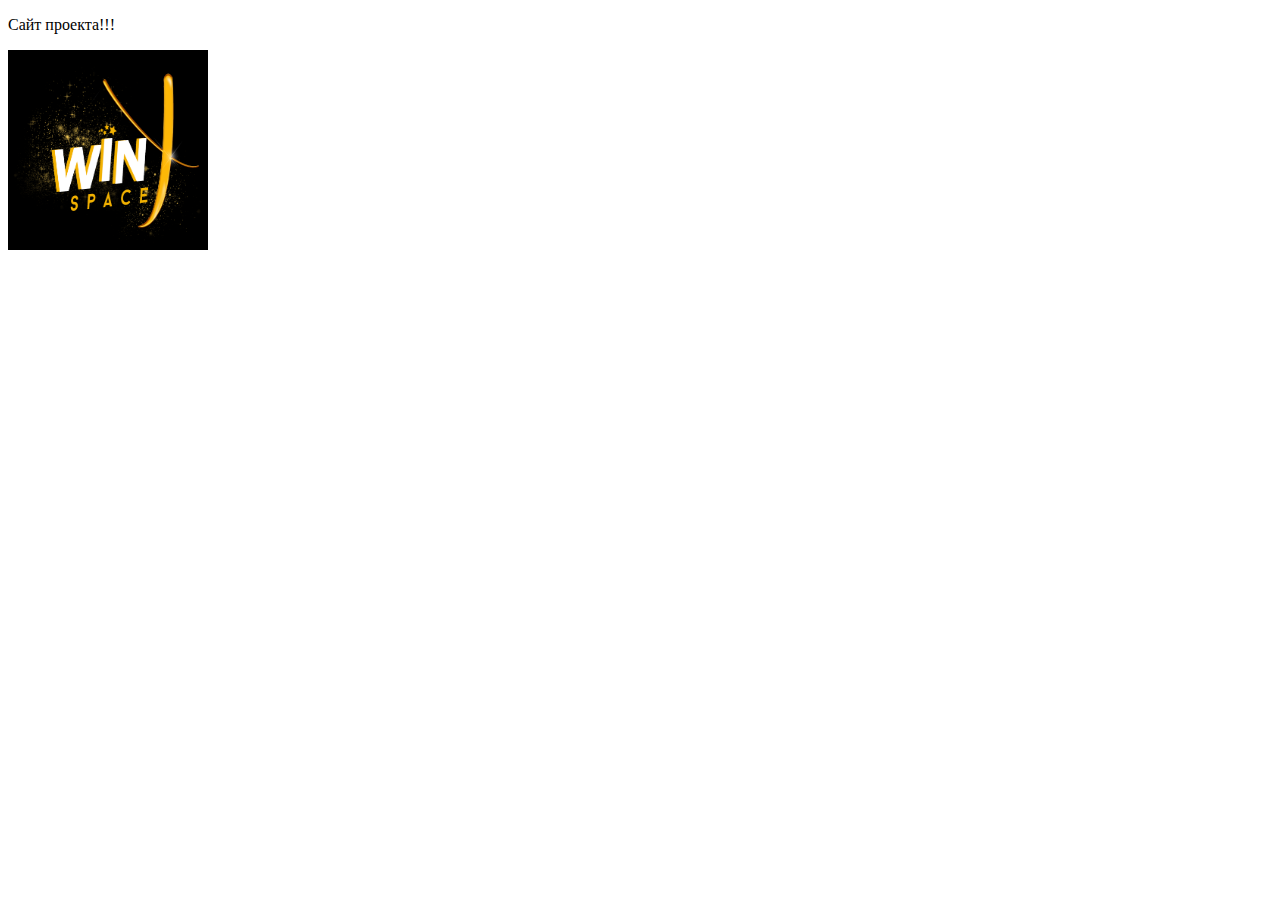
==== index.html @ 8d6df387 "new logo" ====
<!doctype html>
<html lang=en>
    <head>
        <meta charset=utf-8>
        <title>Xwin</title>
    </head>
    <body>
        <p>Сайт проекта!!!</p>
        <img width="200" height="200" src="img/logo.png" />
    </body>
</html>
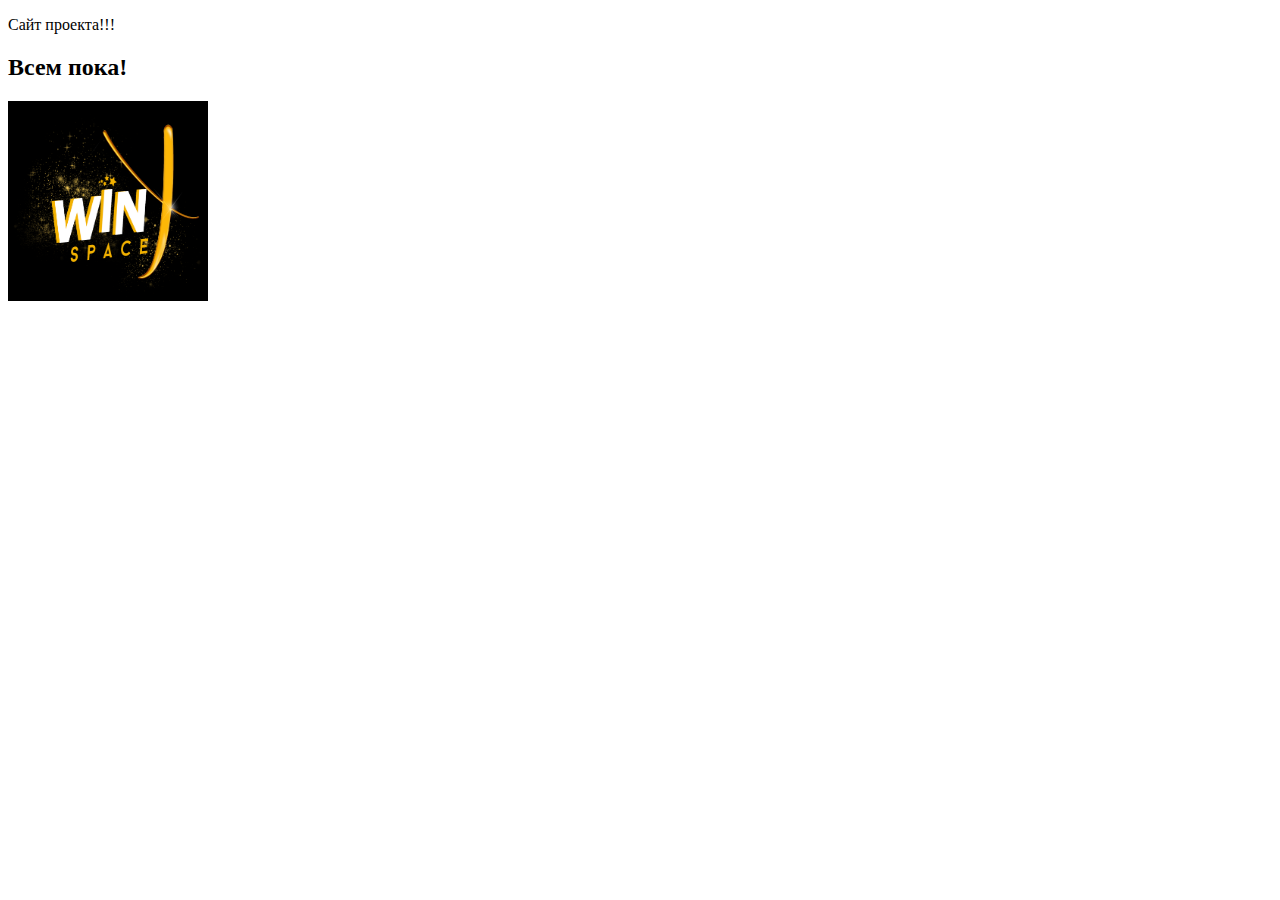
==== commit 69f59bef: "Merge pull request #3 from nekich77792/gh-pages" ====
--- a/index.html
+++ b/index.html
@@ -6,6 +6,8 @@
     </head>
     <body>
         <p>Сайт проекта!!!</p>
-        <img width="200" height="200" src="img/logo.png" />
+   
+   <div><h2>Всем пока!</h2></div>
+           <img width="200" height="200" src="img/logo.png" />
     </body>
 </html>
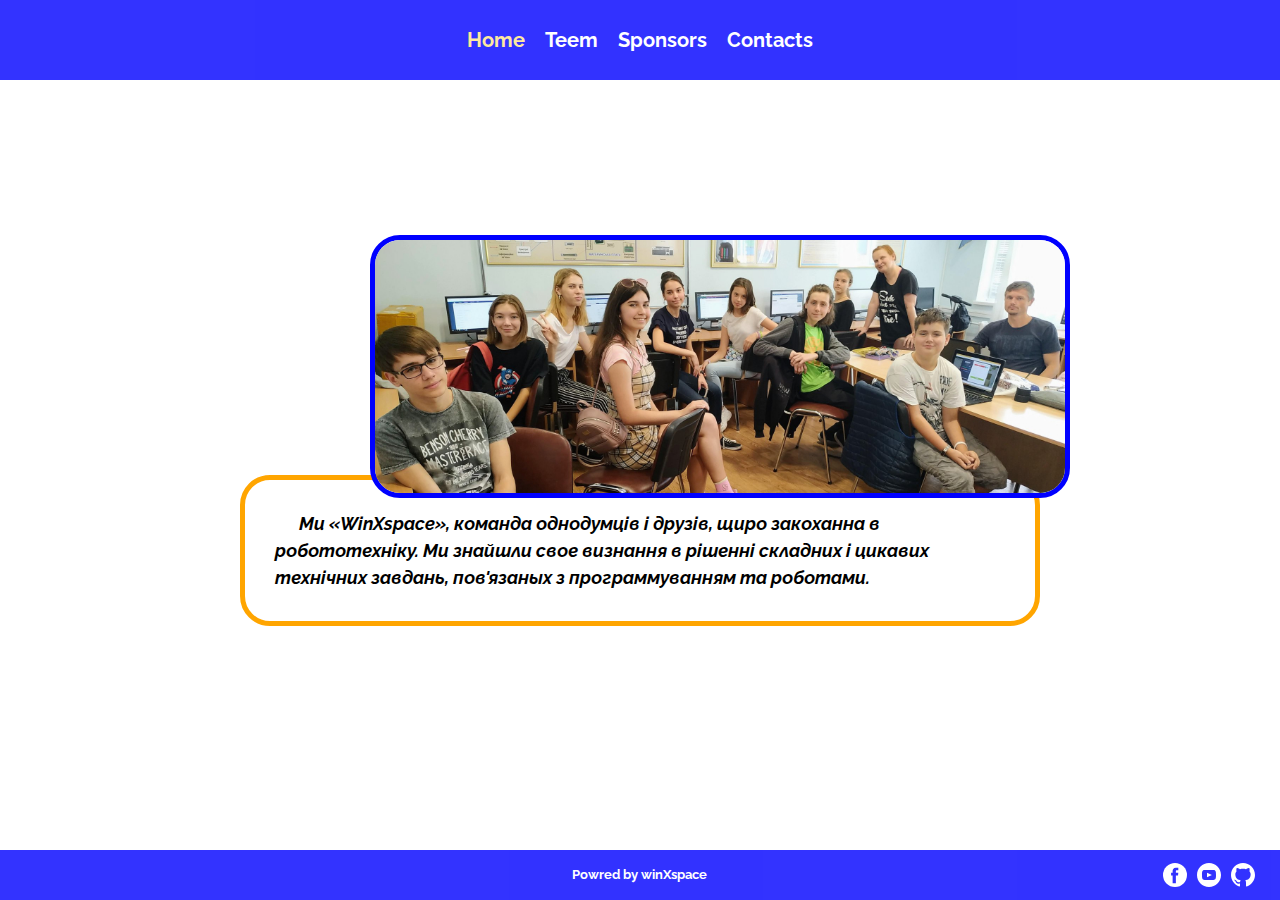
==== commit 462a06ce: "updateed version" ====
--- a/index.html
+++ b/index.html
@@ -2,12 +2,52 @@
 <html lang=en>
     <head>
         <meta charset=utf-8>
-        <title>Xwin</title>
+        <link rel="stylesheet" href="reset.css" />
+        <link rel="stylesheet" href="style.css" />
+        <link href="https://fonts.googleapis.com/css?family=Playfair+Display:400i|Raleway:400,500,700,900,900i&display=swap" rel="stylesheet">
+        <title>My site</title>
     </head>
     <body>
-        <p>Сайт проекта!!!</p>
-   
-   <div><h2>Всем пока!</h2></div>
-           <img width="200" height="200" src="img/logo.png" />
+        <header class="header">
+            <nav class="">
+                <ul class="menu">
+                    <li class="active"><a href="index.html">Home</a></li>
+                    <li><a href="teem.html">Teem</a></li>
+                    <li><a href="#">Sponsors</a></li>
+                    <li><a href="#">Contacts</a></li>
+
+                </ul>
+            </nav>
+
+        </header>
+
+        <main class="main">
+            <div class="main_container">
+                <section class="teem_photo">
+                    <img src="assets/team.jpg" />
+                </section>
+                <section class="text">
+                    &nbsp;&nbsp;&nbsp;&nbsp;&nbsp;&nbsp;Ми «WinXspace», команда
+                    однодумцiв i друзiв, щиро
+                    закоханна в робототехнiку.
+                    Ми знайшли свое визнання в
+                    рiшеннi складних i цикавих
+                    технiчних завдань, пов'язаных з
+                    программуванням та роботами.
+                </section>
+            </div>
+        </main>
+
+        <footer class="footer">
+            <div class="doomy"></div>
+            <p class="powred">Powred by winXspace</p>
+            <div class="social">
+
+                <a href="https://www.facebook.com/Team16823/?__xts__[0]=68.[base64]"><img src="assets/facebook.svg" /></a>
+                <a href="https://youtu.be/y5at0hOKk1I"><img src=assets/youtube.svg /></a>
+                <a href="https://github.com/winXspace"><img src=assets/github.svg /></a>
+                <div style="width:20px">
+                </div>
+        </footer>
     </body>
 </html>
--- a/style.css
+++ b/style.css
@@ -0,0 +1,192 @@
+.bdr {
+  border: 1px solid red;
+}
+
+ul {
+  list-style: none;
+}
+
+body {
+  display: flex;
+  flex-direction: column;
+  /*background: url(assets/team1.jpg); */
+
+}
+
+header.header {
+  height: 80px;
+  width: 100%;
+  flex: 0 0 auto;
+
+  opacity: 0.8;
+
+}
+
+
+
+header.header nav {
+  //border: 1px solid green ;
+  background: blue;
+  height: 100%;
+
+}
+
+header.header nav .menu{
+  list-style: none;
+  display: flex;
+  height: 100%;
+  justify-content: center;
+  align-items: center;
+  color: white;
+  font-size: 20px;
+  font-family: "Raleway", sans-serif;
+  font-weight: 700;
+}
+
+header.header nav .menu li.active {
+  color: #fee489;
+}
+
+header.header nav .menu li a {
+  color: inherit;
+  margin-left: 10px;
+  margin-right: 10px;
+  text-decoration: none;
+}
+
+
+main.main {
+  flex: 1 0 auto;
+  display: flex;
+  justify-content: center;
+  align-items: center;
+}
+
+main.main .main_container {
+  position: relative;
+  width: 1000px;
+  height: 500px;
+  //border: 1px solid red;
+}
+
+main.main .main_container .teem_photo{
+  position: absolute;
+  right: 70px;
+  top: 20px;
+  width: 700px;
+}
+
+main.main .main_container .teem_photo img{
+  border-radius: 30px;
+  border: 5px solid blue ;
+}
+
+main.main .main_container .text {
+  position: absolute;
+  border: 5px solid orange ;
+  border-radius: 30px;
+  width: 800px;
+
+  top: 260px;
+  right: 100px;
+  z-index: -100;
+  padding:30px;
+
+
+  font-size: 18px;
+  font-style: italic;
+  font-family: "Raleway", sans-serif;
+  font-weight: 700;
+
+
+}
+
+
+/* ------ footer -------*/
+footer.footer {
+  flex: 0 0 auto;
+  height: 50px;
+  background: blue;
+  width: 100%;
+  display: flex;
+  align-items: center;
+
+  opacity: 0.8;
+}
+
+footer.footer a img {
+  width: 24px;
+  height: 24px;
+  margin-left: 5px;
+  margin-right: 5px;
+}
+
+footer.footer .doomy {
+  flex: 1;
+}
+
+
+footer.footer .powred {
+  color: white;
+  font-size: 13px;
+  font-family: "Raleway", sans-serif;
+  text-align: center;
+  font-weight: 700;
+  margin-left: 5px;
+  margin-right: 5px;
+  flex: 1 ;
+
+}
+
+footer.footer .social {
+  flex: 1;
+  display: flex;
+  justify-content: flex-end;
+}
+
+
+
+
+
+
+/* ----------- teem.html ------------------  */
+main.teem_main {
+  flex: 1 0 auto;
+
+}
+
+
+main.teem_main .teem_container {
+  display: flex;
+  flex-direction: column;
+  align-items: center;
+}
+
+main.teem_main .teem_container .cell{
+  border: 4px solid blue;
+  border-radius: 20px;
+  height: 350px;
+  width: 900px;
+
+  padding: 10px;
+  margin: 10px;
+  display: flex;
+
+}
+
+main.teem_main .teem_container .cell img{
+  height: 100%;
+  border-radius: 15px;
+}
+
+main.teem_main .teem_container .cell  {
+  margin: 10px;
+  font-weight: 600;
+  font-family: "Raleway", sans-serif;
+
+}
+
+main.teem_main .teem_container .cell .text {
+  margin: 10px;
+  margin-left: 20px;
+}
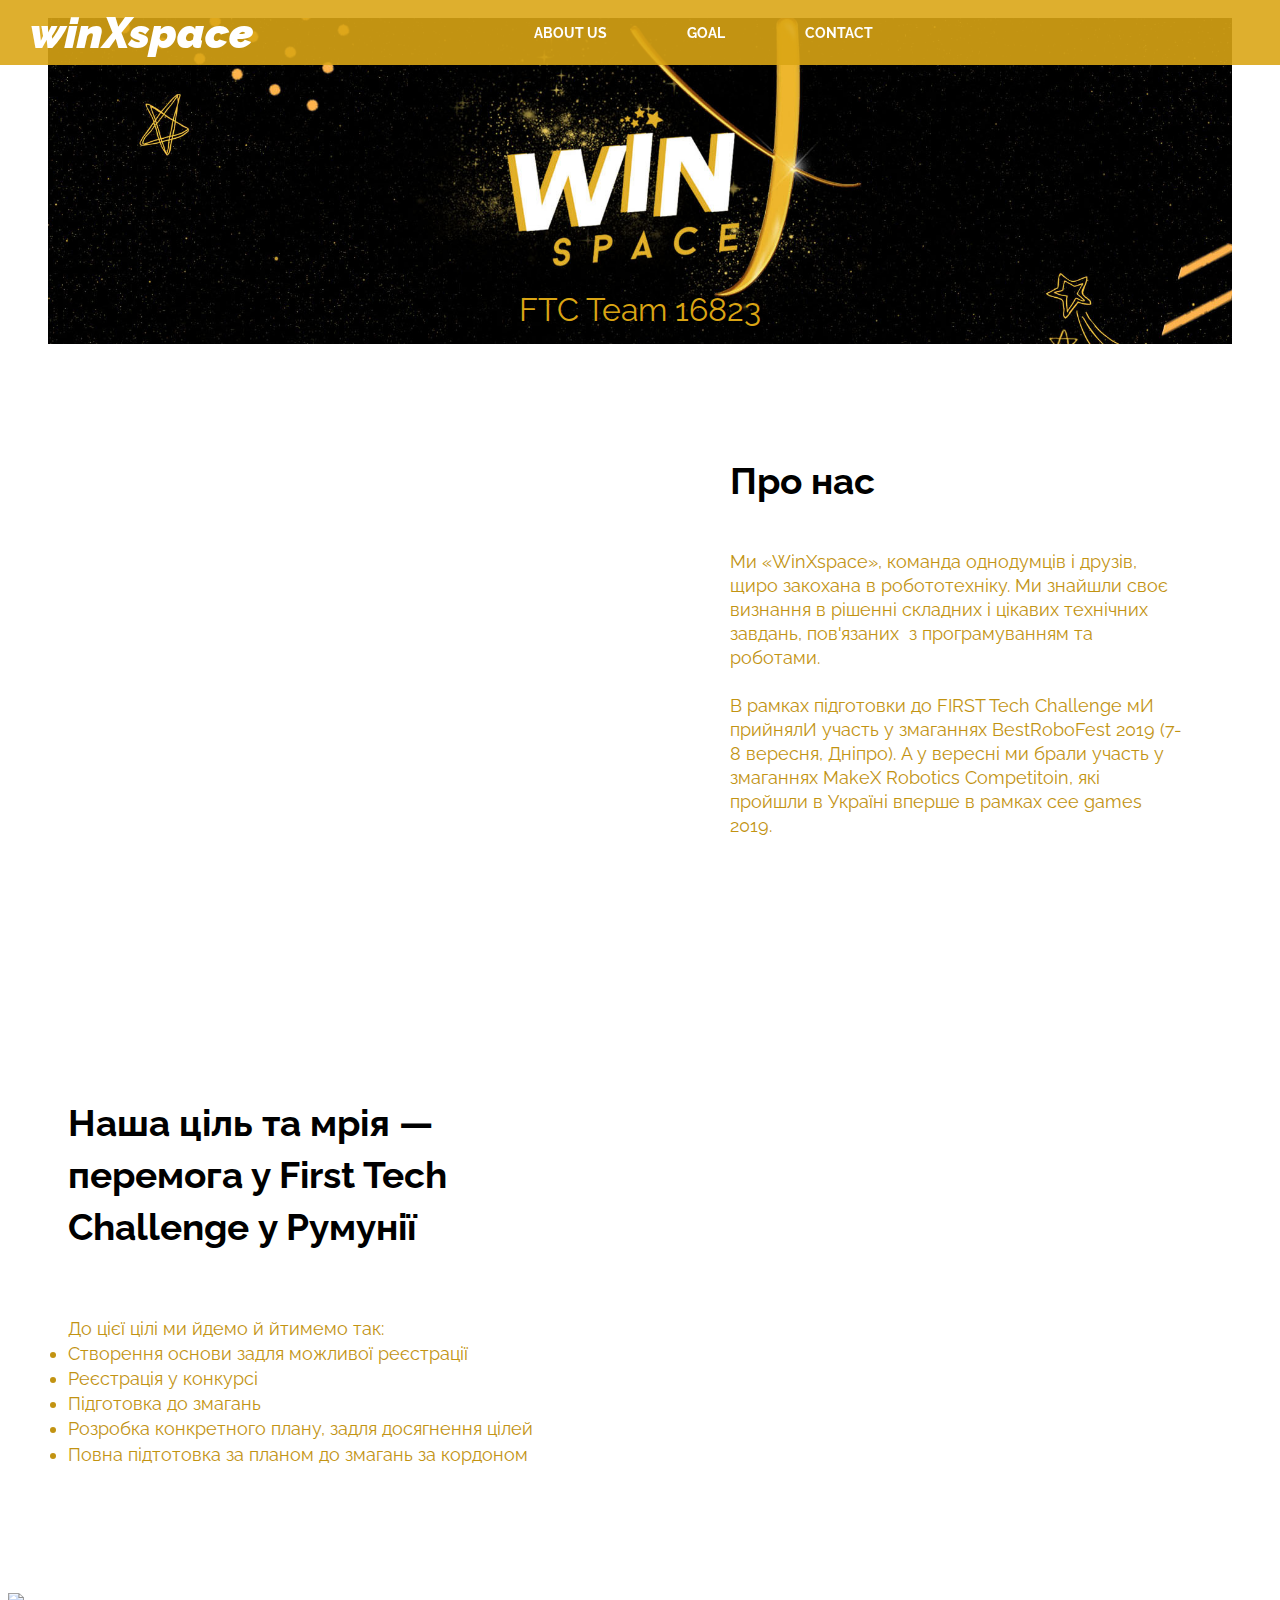
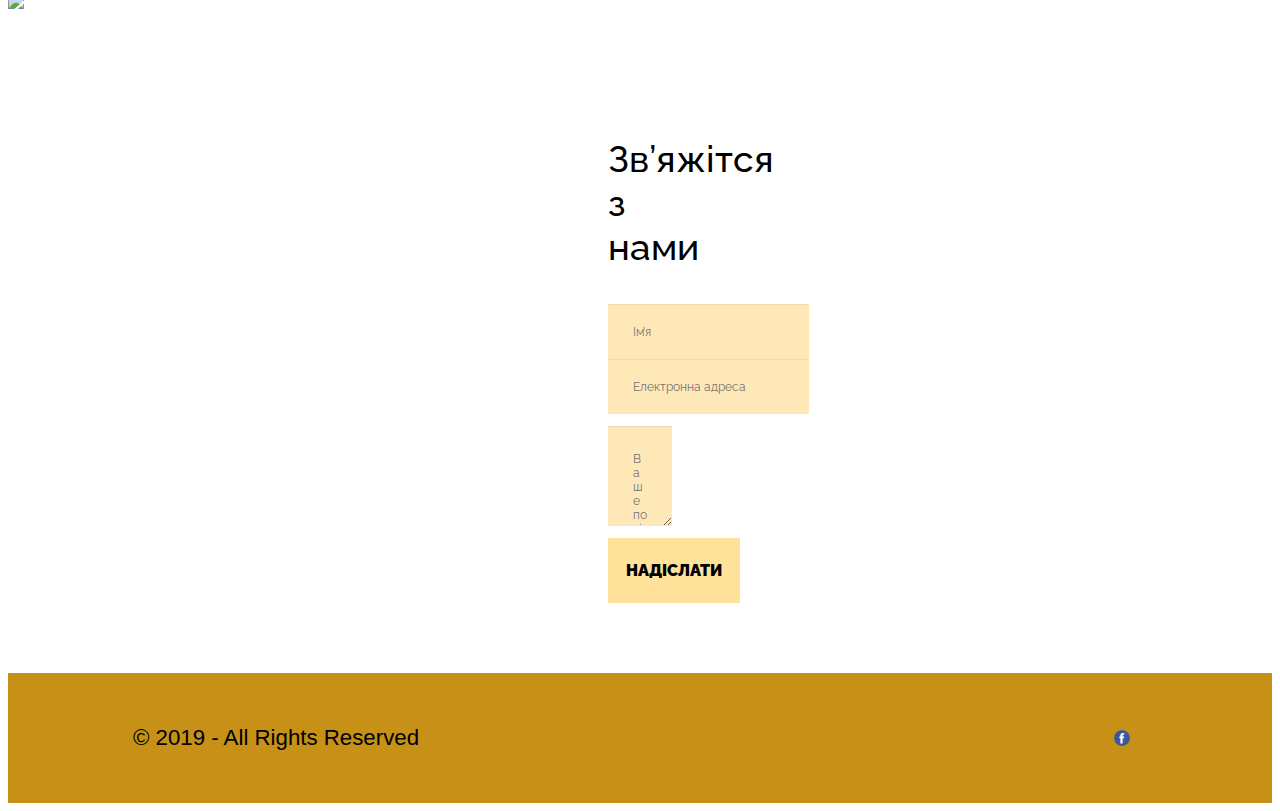
==== commit da4fa0d8: "index added" ====
--- a/index.html
+++ b/index.html
@@ -1,53 +1,87 @@
-<!doctype html>
-<html lang=en>
-    <head>
-        <meta charset=utf-8>
-        <link rel="stylesheet" href="reset.css" />
-        <link rel="stylesheet" href="style.css" />
-        <link href="https://fonts.googleapis.com/css?family=Playfair+Display:400i|Raleway:400,500,700,900,900i&display=swap" rel="stylesheet">
-        <title>My site</title>
-    </head>
-    <body>
-        <header class="header">
-            <nav class="">
-                <ul class="menu">
-                    <li class="active"><a href="index.html">Home</a></li>
-                    <li><a href="teem.html">Teem</a></li>
-                    <li><a href="#">Sponsors</a></li>
-                    <li><a href="#">Contacts</a></li>
+<!DOCTYPE html>
+<html lang="en">
+<head>
+    <meta charset="UTF-8">
+    <meta name="viewport" content="width=device-width, initial-scale=1.0">
+    <meta http-equiv="X-UA-Compatible" content="ie=edge">
+    <link rel="stylesheet" href="assets/Untitled-1.css">
+    <link rel="stylesheet" href="assets/reset.css">
+    <link href="https://fonts.googleapis.com/css?family=Playfair+Display:400,400i|Questrial|Raleway:400,500,700,900i&display=swap" rel="stylesheet">
+    <title>Document</title>
+</head>
+<body>
+    <header class="header">
+        <div class="top_slider">
+            <div>
+                <figure>
+                    <img src="assets/banner_111.jpg" alt="photo" \>
+                    <figcaption>
+                        <div class="info"> 
+                           <span class="category">FTC Team 16823</span>
+                        </div> 
+                        </figcaption>
+                </figure>
+            </div>
+        </div>
+        <nav>
+            <h1 class="logo">winXspace</h1>
+            <ul class="top_menu">
+                <li class="active"><a href="index2.html">About us</a></li>
+                <li><a href="goal.html">goal</a></li>
+                <li><a href="#">contact</a></li>
+            </ul>
+        </nav>
+    </header>
+    <main class="main">
+        <section class="about">
+            <div class="left_box">
 
-                </ul>
-            </nav>
+            </div>
+            <div class="right_box">
+            <span class="about_us">Про нас</span>
+                <p><br>Ми «WinXspace», команда однодумців і друзів, щиро закохана в робототехніку. Ми знайшли своє визнання в рішенні складних і цікавих технічних завдань, пов'язаних  з програмуванням та роботами.  
+                <br><br>В рамках підготовки до FIRST Tech Challenge мИ прийнялИ участь у змаганнях BestRoboFest 2019 (7-8 вересня, Дніпро). А у вересні ми брали участь у змаганнях MakeX Robotics Competitoin, які пройшли в Україні вперше в рамках cee games 2019.
+                </p>
+            </div>
+        </section>
+        <section class="our_dream">
+            <div class="dream">
+                <h3 class="big">Наша ціль та мрія — перемога у First Tech Challenge у Румунії</h3>
+                    <br>  
+                   До цієї цілі ми йдемо й йтимемо так:
+                    <li>Створення основи задля можливої реєстрації</li>
+                    <li>Реєстрація у конкурсі </li>
+                    <li>Підготовка до змагань </li>
+                    <li>Розробка конкретного плану, задля досягнення цілей</li>
+                    <li>Повна підтотовка за планом до змагань за кордоном</li>
+            </div>
+            <div class="photo_team">
 
-        </header>
-
-        <main class="main">
-            <div class="main_container">
-                <section class="teem_photo">
-                    <img src="assets/team.jpg" />
-                </section>
-                <section class="text">
-                    &nbsp;&nbsp;&nbsp;&nbsp;&nbsp;&nbsp;Ми «WinXspace», команда
-                    однодумцiв i друзiв, щиро
-                    закоханна в робототехнiку.
-                    Ми знайшли свое визнання в
-                    рiшеннi складних i цикавих
-                    технiчних завдань, пов'язаных з
-                    программуванням та роботами.
-                </section>
             </div>
-        </main>
-
-        <footer class="footer">
-            <div class="doomy"></div>
-            <p class="powred">Powred by winXspace</p>
+        </section>
+        <img src="assets/stroke.jpg" class="stroke">
+        <section class="form">
+            <h4>Зв’яжітся з нами</h4>
+            <div class="forma">
+                    <form>
+                        <input type="text" name="" class="name" placeholder="Ім’я"/>
+                        <input type="email" name="" class="email" placeholder="Електронна адреса"/>
+                        <textarea class="text" placeholder="Ваше повідомлення.."></textarea>
+                        <input type="submit" class="submit" value="Надіслати"> 
+                    </form>
+            </div>
+        </section>
+    </main>
+    <footer class="footer">
+        <div class="copyrights">
+                © 2019  - All Rights Reserved 
+        </div>
+        <div class="right">
             <div class="social">
-
-                <a href="https://www.facebook.com/Team16823/?__xts__[0]=68.[base64]"><img src="assets/facebook.svg" /></a>
-                <a href="https://youtu.be/y5at0hOKk1I"><img src=assets/youtube.svg /></a>
-                <a href="https://github.com/winXspace"><img src=assets/github.svg /></a>
-                <div style="width:20px">
-                </div>
-        </footer>
-    </body>
-</html>
+                <a href="#" class="instagram"></a>
+                <a href="#" class="facebook"></a>
+            </div>
+        </div>
+    </footer>
+</body>
+</html>--- a/assets/Untitled-1.css
+++ b/assets/Untitled-1.css
@@ -0,0 +1,342 @@
+.top_slider figure{
+    position: relative  ;
+}
+.top_slider figure img {
+    max-width: 100%;
+    height: auto;
+}
+.top_slider figure figcaption{
+    position: absolute;
+    bottom: 20px;
+    left: 0;
+    width: 100%;
+    height: 80%;
+    display:flex;
+    align-items:flex-end;
+    justify-content:center;
+}
+.top_slider figure figcaption .info{
+    max-width:994px;
+}
+.top_slider figure figcaption .info span.category{
+    color:#daa514;
+    font-size:32px;
+    font-style: medium;
+    font-family: 'Raleway', sans-serif;
+}
+header.header{
+    position: relative;
+}
+header.header nav{
+    position: fixed;
+    top: 0;
+    left: 0;
+    width: 100%;
+    height: 65px;
+    background:rgba(218, 165, 20,0.89);
+    display: flex;
+    align-items: center;
+    justify-content: space-between;
+}
+header.header nav .logo{
+    margin-left: 30px;
+    color: #ffffff;
+    display: block;
+    font-size:43px;
+    font-family: 'Raleway', sans-serif;
+    font-style:Italic;
+    font-weight: 900;
+    width: 35%;
+}
+header.header nav .top_menu{
+    font-size: 0;
+    width: 65%;
+}
+header.header nav .top_menu li{
+    display: inline-block;
+    font-size: 14px;
+    color:#ffffff;
+    font-family: 'Raleway', sans-serif;
+    font-weight: 700;
+    text-transform: uppercase;
+}
+header.header nav .top_menu li:hover{
+    color: khaki;
+    transition: all 200ms ease-in-out;
+}
+header.header nav .top_menu li a{
+    color: inherit;
+    text-decoration: none;
+    margin-left: 40px;
+    margin-right: 40px;
+}
+body{
+    color: #c29312;
+    font-size: 18px;
+    font-family: 'Raleway', sans-serif;
+}
+section.about{
+    display: flex;
+    align-items: stretch;
+}
+section.about .left_box{
+    width: 50%;
+    background: url(1.jpg) center center no-repeat;
+    background-size: cover; 
+}
+section.about .right_box{
+    width: 50%;
+    box-sizing: border-box;
+    padding:90px 90px 125px 90px;
+}
+section.about .right_box span.about_us{
+    font-size:37px ;
+    color: #000000;
+    font-family: 'Raleway', sans-serif;
+    line-height: 1.4;
+    font-weight: 700;
+}
+section.about .right_box p{
+    line-height: 24px;
+}
+section.our_dream{
+    display: flex;
+    align-items: stretch;
+}
+section.our_dream .dream{
+    width: 50%;
+    box-sizing: border-box;
+    padding-top: 80px;
+    padding-left: 60px;
+    padding-right: 60px;
+    padding-bottom: 125px;
+    line-height: 1.4;
+}
+section.our_dream .photo_team{
+    width: 50%;
+    background: url(2.jpg) center center no-repeat;
+    background-size: cover;
+}
+section.our_dream .dream h3.big{
+    font-size:37px ;
+    color: #000000;
+    font-family: 'Raleway', sans-serif;
+
+    font-weight:700;
+}
+main.main .stroke{
+    max-width: 100%;
+    height: auto;
+}
+section.forma{
+    display: flex;
+    align-items: center;
+}
+section.form{
+    background: url(contact.jpg) center center no-repeat;
+    background-size: cover;
+    padding-left: 600px;
+    padding-right: 600px;
+    padding-top: 75px;
+    padding-bottom: 70px;
+}
+section.form h4{
+    font-size: 37px;
+    color: #000000;
+    font-family: 'Raleway', sans-serif;
+    font-weight: 500;
+    margin-bottom:35px;
+}
+section.form form{
+    display: flex;
+    justify-content: space-between;
+    flex-wrap: wrap;
+}
+section.form form input[type="text"]{
+    border: 0;
+    padding: 0;
+    margin: 0;
+    height: 55px;
+    border-top: 1px solid #f2dcaf;
+    width: calc(50%-13px);
+    padding-left: 25px;
+    padding-right: 25px;
+    box-sizing: border-box;
+    color: #898989;
+    font-size: 12px;
+    font-family: 'Raleway', sans-serif;
+    background: #ffe8b8;
+    margin-right: 13px;
+}
+section.form form input[type="email"]{
+    border: 0;
+    padding: 0;
+    margin: 0;
+    height: 55px;
+    border-top: 1px solid #f2dcaf;
+    width: calc(50%-13px);
+    padding-left: 25px;
+    padding-right: 25px;
+    box-sizing: border-box;
+    color: #898989;
+    font-size: 12px;
+    font-family: 'Raleway', sans-serif;
+    background: #ffe8b8;
+}
+section.form form textarea{
+    border: 0;
+    padding: 0;
+    margin: 0;
+    height: 100px;
+    border-top: 1px solid #f2dcaf;
+    width: 100%;
+    padding: 25px;
+    box-sizing: border-box;
+    color: #898989;
+    font-size: 12px;
+    font-family: 'Raleway', sans-serif;
+    background: #ffe8b8;
+    margin-top:12px ;
+    margin-bottom: 12px;
+}
+section.form form input[type="submit"]{
+    background: #ffe299;
+    border: 0;
+    color: #000000;
+    font-size: 16px;
+    font-family: 'Raleway', sans-serif;
+    font-weight: 900;
+    text-transform: uppercase;
+    padding: 23px 18px 23px 18px;
+}
+section.form form input[type="submit"]:hover{
+    color: coral;
+    transition: all 200ms ease-in-out;
+}
+footer.footer{
+    background: #c69116;
+    position: relative;
+    height: 130px;
+    display: flex;
+    align-items: center;
+    justify-content: space-between;
+}
+footer.footer .copyrights{
+    width: 50%;
+    align-items: flex-start;
+    justify-content: space-between;
+    padding-left: 125px;
+    box-sizing: border-box;    
+    position: absolute;
+    font-size: 22.26px;
+    font-family: 'arial';
+    color: #000;
+
+}
+footer.footer .right{
+    width: 100%;
+    box-sizing: border-box;
+    padding-right: 120px;
+}
+footer.footer .right .social{
+    display: flex;
+    align-items: center;
+    justify-content: flex-end;
+}
+footer.footer .right_data .social a {
+    margin-left: 27px;
+}
+footer.footer .right .social .facebook{
+    width: 60px;
+    height: 60px;
+    background: url(facebook.png) center center no-repeat;
+    display: block;
+}
+footer.footer .right .social .instagram{
+    width: 60px;
+    height: 60px;
+    background: url(instagram.png) center center no-repeat;
+    display: block;
+}
+.main_1{
+    background-image: url(contact.jpg);
+    background-attachment: fixed;
+}
+.donate{
+
+background-size: cover;
+padding-top: 50px;
+padding-bottom: 50px;
+width: 100%;
+height: auto;
+display: flex;
+align-items: center;
+justify-content: center;
+}
+main.main .donate .button_1{
+background-color: #ffe299;
+width: auto;
+height: auto;
+display: flex;
+align-items: center;
+justify-content: center;
+color: #000000;
+font-size: 16px;
+font-family: 'Raleway', sans-serif;
+font-weight: 900;
+text-transform: uppercase;
+padding: 25px;
+}
+main.main .button_1:hover{
+    color: coral;
+    transition: all 250ms ease-in-out;
+}
+.text_donate{
+    font-size: 18px;
+    padding-left: 25px;
+    color: #9b4600
+}
+.button_donate{
+    padding-left: 25px;
+}
+a{
+    text-decoration: none;
+}
+main.main .for_sponsor{
+    background-color: #c69116;
+    color: #693000;
+    font-size: 22px;
+    font-family: 'Raleway', sans-serif;
+    display: flex;
+    align-items: center;
+    justify-content: center;
+    width: auto;
+    height: auto;
+    padding: 25px;
+}
+main.main .sponsor_buy{
+    color: #9b4600;
+    font-size: 22px;
+    font-family: 'Raleway', sans-serif;
+    padding: 25px;
+}
+
+.big_black{
+color: #000000;
+font-size: 20px;
+font-family: 'Raleway', sans-serif;
+font-weight: 900;
+text-transform: uppercase;
+padding: 50px;
+display: flex;
+justify-content: center;
+}
+.all_sponsor{
+    padding: 20px;
+}
+.li_1{
+    padding-top: 20px;
+}
+li{
+    list-style-type: disc;
+}